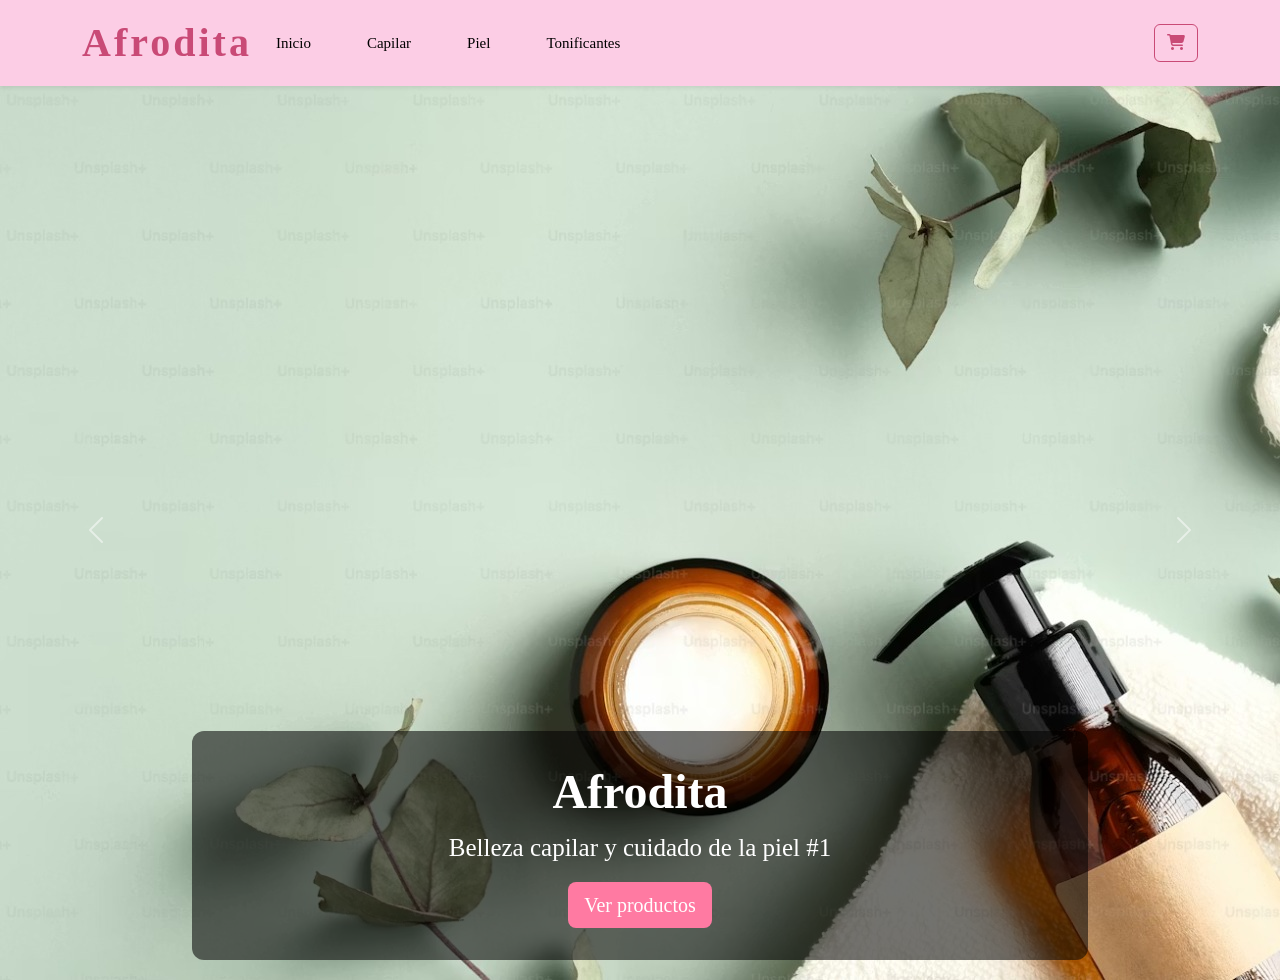
==== index.html @ b43f3bb7 "feat(frontend):Se agrega el hero con un slider funcional en el home, con el framework de Bootstrap" ====
<!DOCTYPE html>
<html lang="es">
  <head>
    <meta charset="UTF-8" />
    <meta name="viewport" content="width=device-width, initial-scale=1.0" />
    <title>Afrodita | Belleza Capilar & Piel</title>
    <link href="https://cdn.jsdelivr.net/npm/bootstrap@5.3.3/dist/css/bootstrap.min.css" rel="stylesheet"/>
    <link rel="stylesheet" href="https://cdnjs.cloudflare.com/ajax/libs/font-awesome/6.5.1/css/all.min.css"/>
    <link rel="stylesheet" href="css/styles.css" />
  </head>
  <body>
    <nav class="navbar navbar-expand-lg fixed-top navbar-afrodita shadow-sm">
     <div class="container">
       <a class="navbar-brand" href="#">Afrodita</a>
         <button class="navbar-toggler" type="button" data-bs-toggle="collapse" data-bs-target="#navbarAfrodita" aria-controls="navbarAfrodita" aria-expanded="false" aria-label="Toggle navigation">
          <span class="navbar-toggler-icon"></span>
         </button>

       <div class="collapse navbar-collapse" id="navbarAfrodita">
        <ul class="navbar-nav me-auto mb-2 mb-lg-0">
           <li class="nav-item">
            <a class="nav-link active" href="#">Inicio</a>
          </li>
           <li class="nav-item">
            <a class="nav-link" href="#">Capilar</a>
           </li>
           <li class="nav-item">
            <a class="nav-link" href="#">Piel</a>
           </li>
           <li class="nav-item">
            <a class="nav-link" href="#">Tonificantes</a>
           </li>
      </ul>
      <button class="btn btn-cart"><i class="fa-solid fa-cart-shopping"></i></button>
    </div>
  </div>
</nav>

<header class="hero-afrodita">
  <div id="afroditaCarousel" class="carousel slide" data-bs-ride="carousel">
    <div class="carousel-inner">
      <div class="carousel-item active">
        <img src="assets/slider2.jpeg" class="d-block w-100" alt="Belleza capilar Afrodita">
        <div class="carousel-caption d-none d-md-block">
          <h1>Afrodita</h1>
          <p>Belleza capilar y cuidado de la piel #1</p>
          <a href="#" class="btn btn-primary btn-lg">Ver productos</a>
        </div>
      </div>

      <div class="carousel-item">
        <img src="assets/Slider1.jpeg" class="d-block w-100" alt="Productos naturales">
        <div class="carousel-caption d-none d-md-block">
          <h2>Rutinas que transforman</h2>
          <p>Ingredientes naturales y resultados reales</p>
        </div>
      </div>

    </div>

    <button class="carousel-control-prev" type="button" data-bs-target="#afroditaCarousel" data-bs-slide="prev">
      <span class="carousel-control-prev-icon"></span>
    </button>

    <button class="carousel-control-next" type="button" data-bs-target="#afroditaCarousel" data-bs-slide="next">
      <span class="carousel-control-next-icon"></span>
    </button>

  </div>
</header>


    <script src=""></script>
  <script src="https://cdn.jsdelivr.net/npm/bootstrap@5.3.3/dist/js/bootstrap.bundle.min.js"></script>
  </body>
</html>
---- css/styles.css ----
body {
  padding-top: 80px; 
  font-family:Georgia, 'Times New Roman', Times, serif;
}

.navbar-afrodita {
  background-color: #fccde5;
}

.navbar-afrodita .navbar-brand {
  font-size: 40px;
  font-weight: 700;
  color: #c94a76;
  letter-spacing: 3px;
}

.navbar-afrodita .navbar-brand:hover {
  color: #c94a76;
}
.navbar-afrodita .nav-link {
  font-size: 15px;
  font-weight: 500;
  color: #000;
  margin-right: 40px; 
}

.navbar-afrodita .nav-link:hover {
  color: #c94a76;
}

.btn-cart {
  border: 1px solid #c94a76;
  color: #c94a76;
}

.btn-cart:hover {
  background-color: #a61e4d;
  color: #fff;
}

.hero-afrodita img {
  height: 900px;
  object-fit: cover;
}

.carousel-caption {
  background: rgba(0, 0, 0, 0.55);
  padding: 2rem;
  border-radius: 12px;
}

.carousel-caption h1,
.carousel-caption h2 {
  font-size: 3rem;
  font-weight: 700;
}

.carousel-caption p {
  font-size: 25px;
}

.btn-primary {
  background-color: #ff7aa2;
  border: none;
}

.btn-primary:hover {
  background-color: #fccde5;
  color: #000;
}
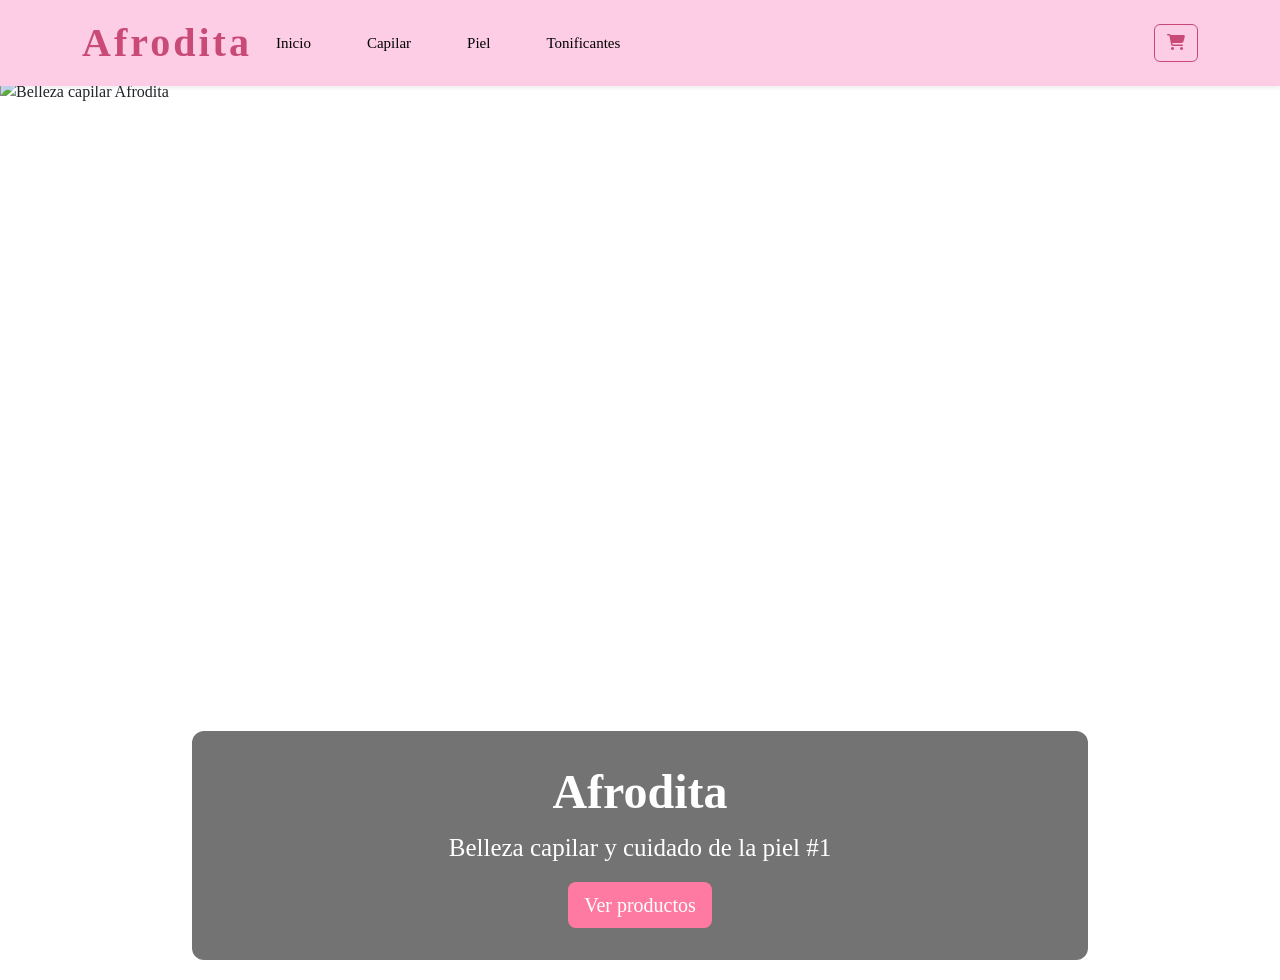
==== commit ffe1fd6c: "feat(frontend): modificación de estilos" ====
--- a/index.html
+++ b/index.html
@@ -40,7 +40,7 @@
   <div id="afroditaCarousel" class="carousel slide" data-bs-ride="carousel">
     <div class="carousel-inner">
       <div class="carousel-item active">
-        <img src="assets/slider2.jpeg" class="d-block w-100" alt="Belleza capilar Afrodita">
+        <img src="" class="d-block w-100" alt="Belleza capilar Afrodita">
         <div class="carousel-caption d-none d-md-block">
           <h1>Afrodita</h1>
           <p>Belleza capilar y cuidado de la piel #1</p>
@@ -53,6 +53,7 @@
         <div class="carousel-caption d-none d-md-block">
           <h2>Rutinas que transforman</h2>
           <p>Ingredientes naturales y resultados reales</p>
+          <a href="#" class="btn btn-primary btn-lg">Ver productos</a>
         </div>
       </div>
 
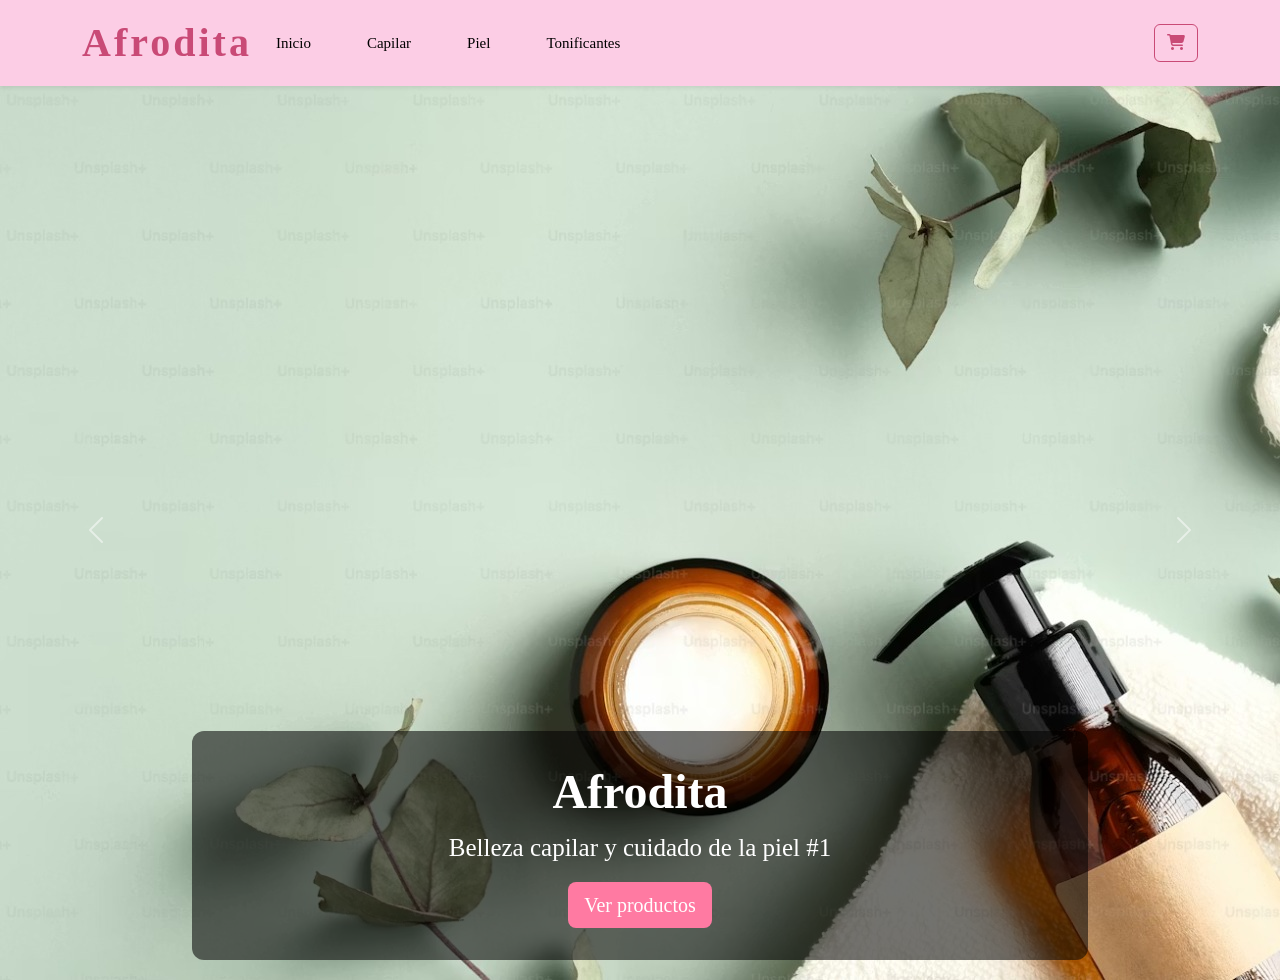
==== commit 6ffe1ad7: "feat(frontend):se agrega imagees en el index del hero" ====
--- a/index.html
+++ b/index.html
@@ -40,7 +40,7 @@
   <div id="afroditaCarousel" class="carousel slide" data-bs-ride="carousel">
     <div class="carousel-inner">
       <div class="carousel-item active">
-        <img src="" class="d-block w-100" alt="Belleza capilar Afrodita">
+        <img src="assets/slider2.jpeg" class="d-block w-100" alt="Belleza capilar Afrodita">
         <div class="carousel-caption d-none d-md-block">
           <h1>Afrodita</h1>
           <p>Belleza capilar y cuidado de la piel #1</p>
@@ -49,7 +49,7 @@
       </div>
 
       <div class="carousel-item">
-        <img src="assets/Slider1.jpeg" class="d-block w-100" alt="Productos naturales">
+        <img src="assets/slider1.jpeg" class="d-block w-100" alt="Productos naturales">
         <div class="carousel-caption d-none d-md-block">
           <h2>Rutinas que transforman</h2>
           <p>Ingredientes naturales y resultados reales</p>
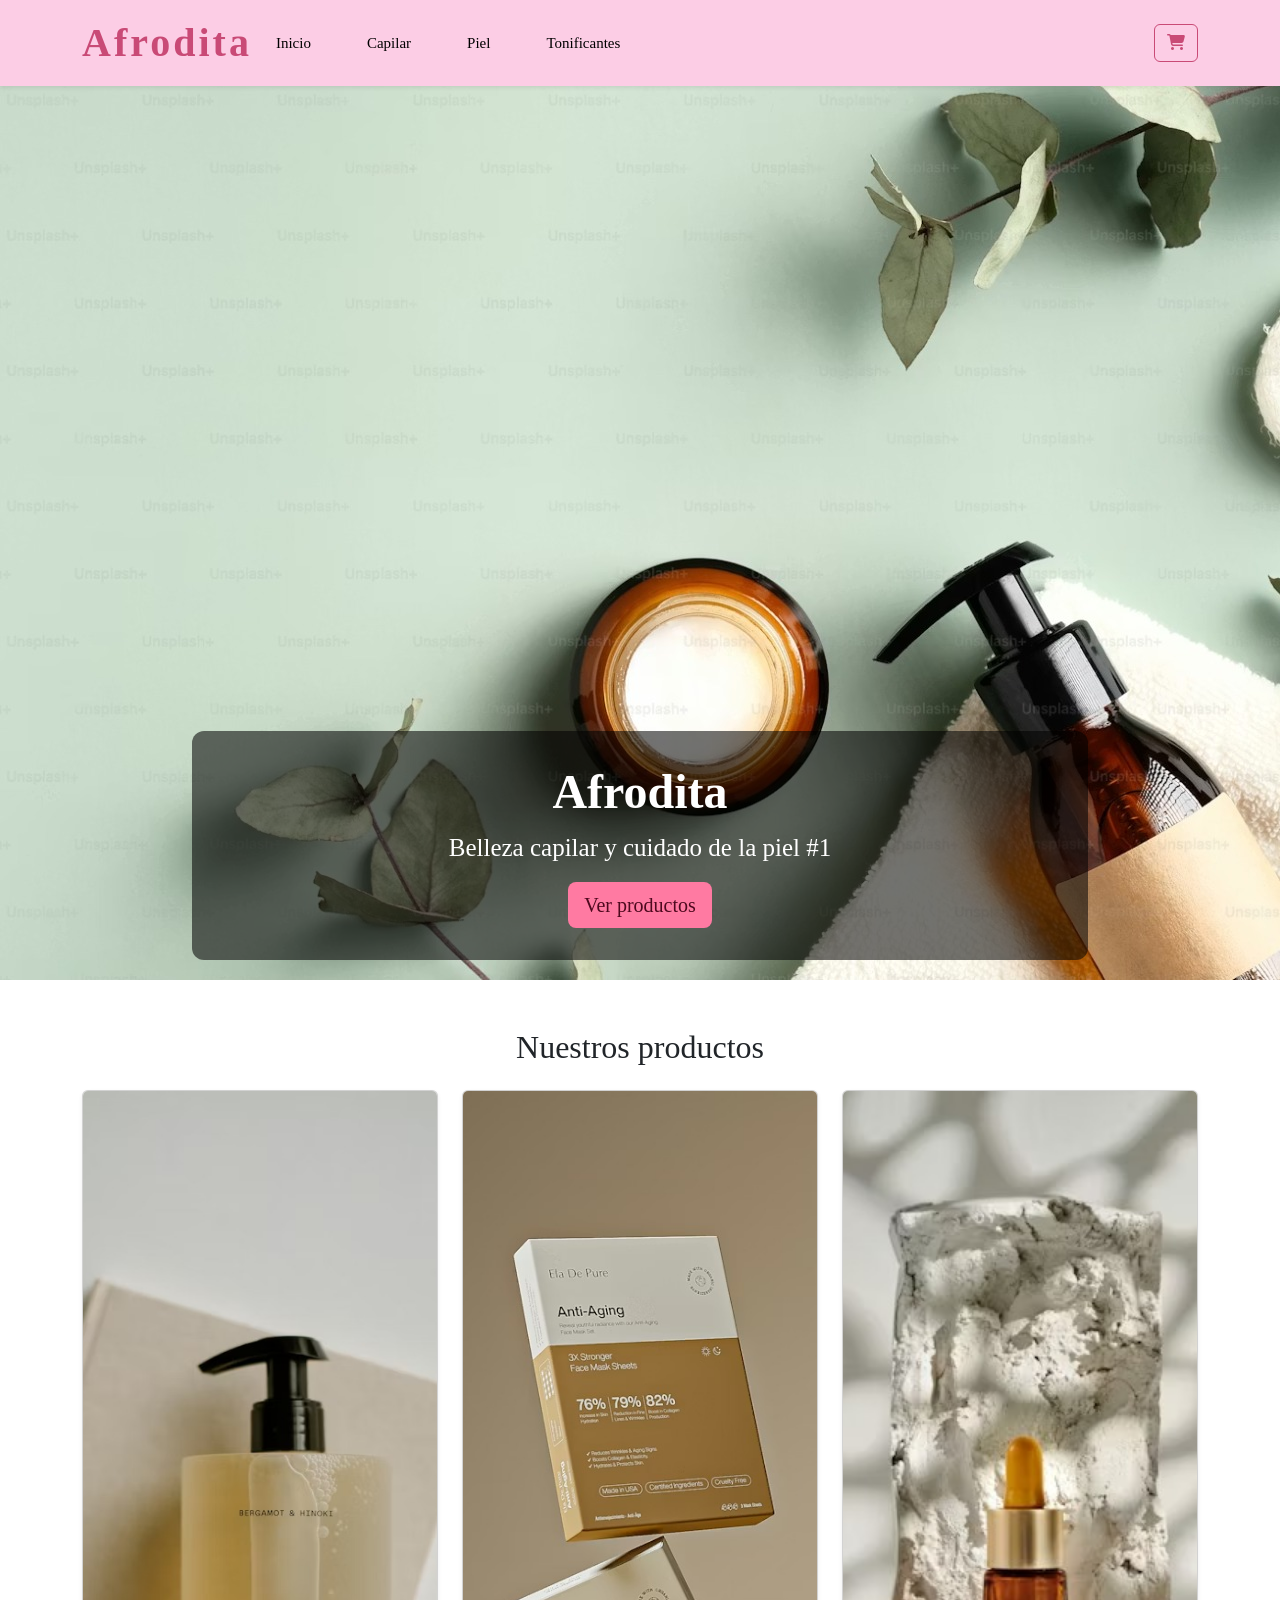
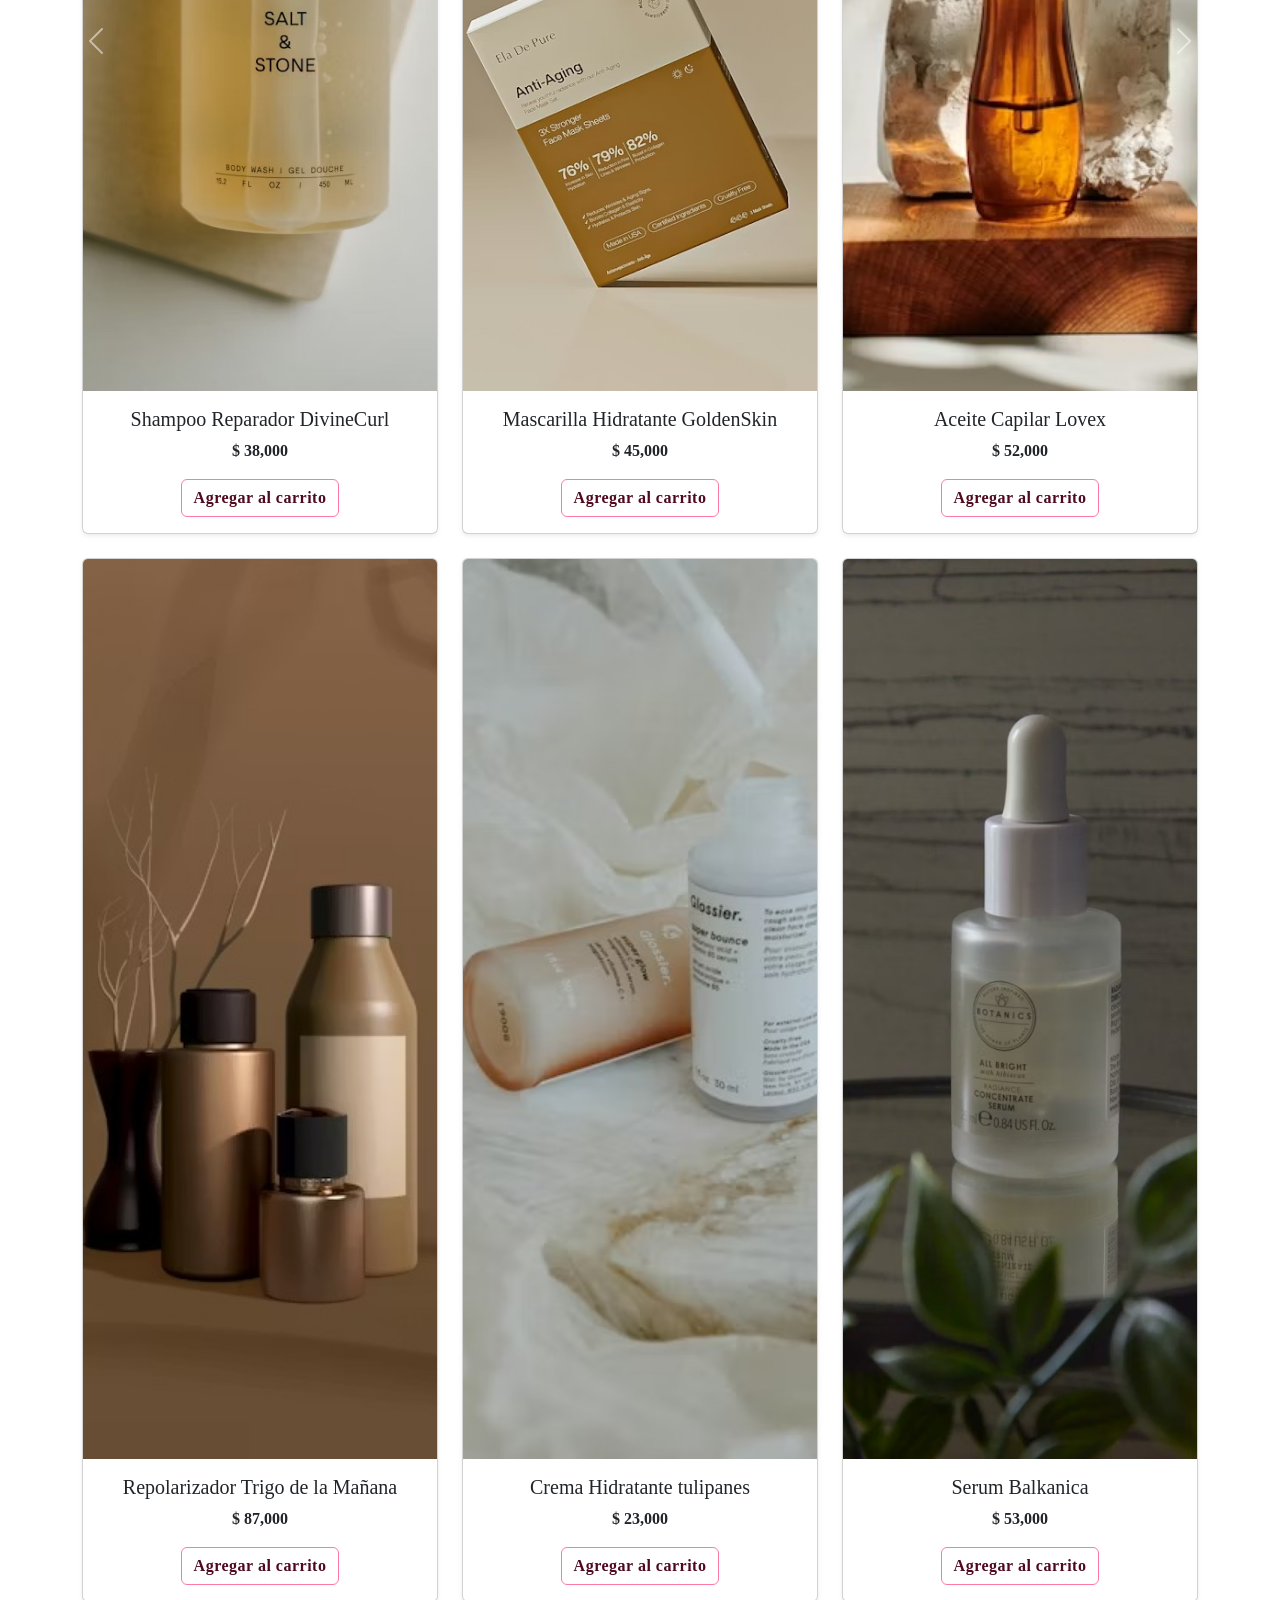
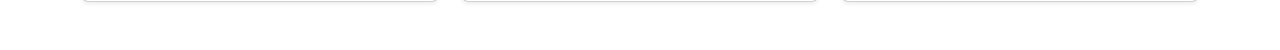
==== commit c115171f: "feat(productos): renderizado dinámico de productos con módulos JS, DOM y assets" ====
--- a/index.html
+++ b/index.html
@@ -44,7 +44,7 @@
         <div class="carousel-caption d-none d-md-block">
           <h1>Afrodita</h1>
           <p>Belleza capilar y cuidado de la piel #1</p>
-          <a href="#" class="btn btn-primary btn-lg">Ver productos</a>
+          <a href="#" class="btn btn-primary btn-lg ">Ver productos</a>
         </div>
       </div>
 
@@ -58,20 +58,27 @@
       </div>
 
     </div>
-
     <button class="carousel-control-prev" type="button" data-bs-target="#afroditaCarousel" data-bs-slide="prev">
       <span class="carousel-control-prev-icon"></span>
     </button>
-
     <button class="carousel-control-next" type="button" data-bs-target="#afroditaCarousel" data-bs-slide="next">
       <span class="carousel-control-next-icon"></span>
     </button>
+    <section class="container my-5">
+  <h2 class="text-center mb-4">Nuestros productos</h2>
+
+  <div id="productos-container" class="row g-4">
+  </div>
+</section>
+
 
   </div>
 </header>
 
 
-    <script src=""></script>
-  <script src="https://cdn.jsdelivr.net/npm/bootstrap@5.3.3/dist/js/bootstrap.bundle.min.js"></script>
+   <script src="js/data.js"></script>
+   <script src="js/productos.js"></script>
+   <script src="js/app.js"></script>
+   <script src="https://cdn.jsdelivr.net/npm/bootstrap@5.3.3/dist/js/bootstrap.bundle.min.js"></script>
   </body>
 </html>
--- a/css/styles.css
+++ b/css/styles.css
@@ -63,9 +63,26 @@
 .btn-primary {
   background-color: #ff7aa2;
   border: none;
+  color: #4e091e;
+  font-weight: 400;
+   transition: all 0.3s ease;
 }
 
 .btn-primary:hover {
   background-color: #fccde5;
   color: #000;
 }
+.btn-afrodita {
+  border-color: #ff7aa2;
+  color: #4e091e;
+  font-weight: 600;
+  letter-spacing: 0.5px;
+  transition: all 0.3s ease;
+}
+
+.btn-afrodita:hover {
+  background-color: #ff7aa2;
+  color: #ffffff;
+  border-color: #ff7aa2;
+  transform: translateY(-2px);
+}
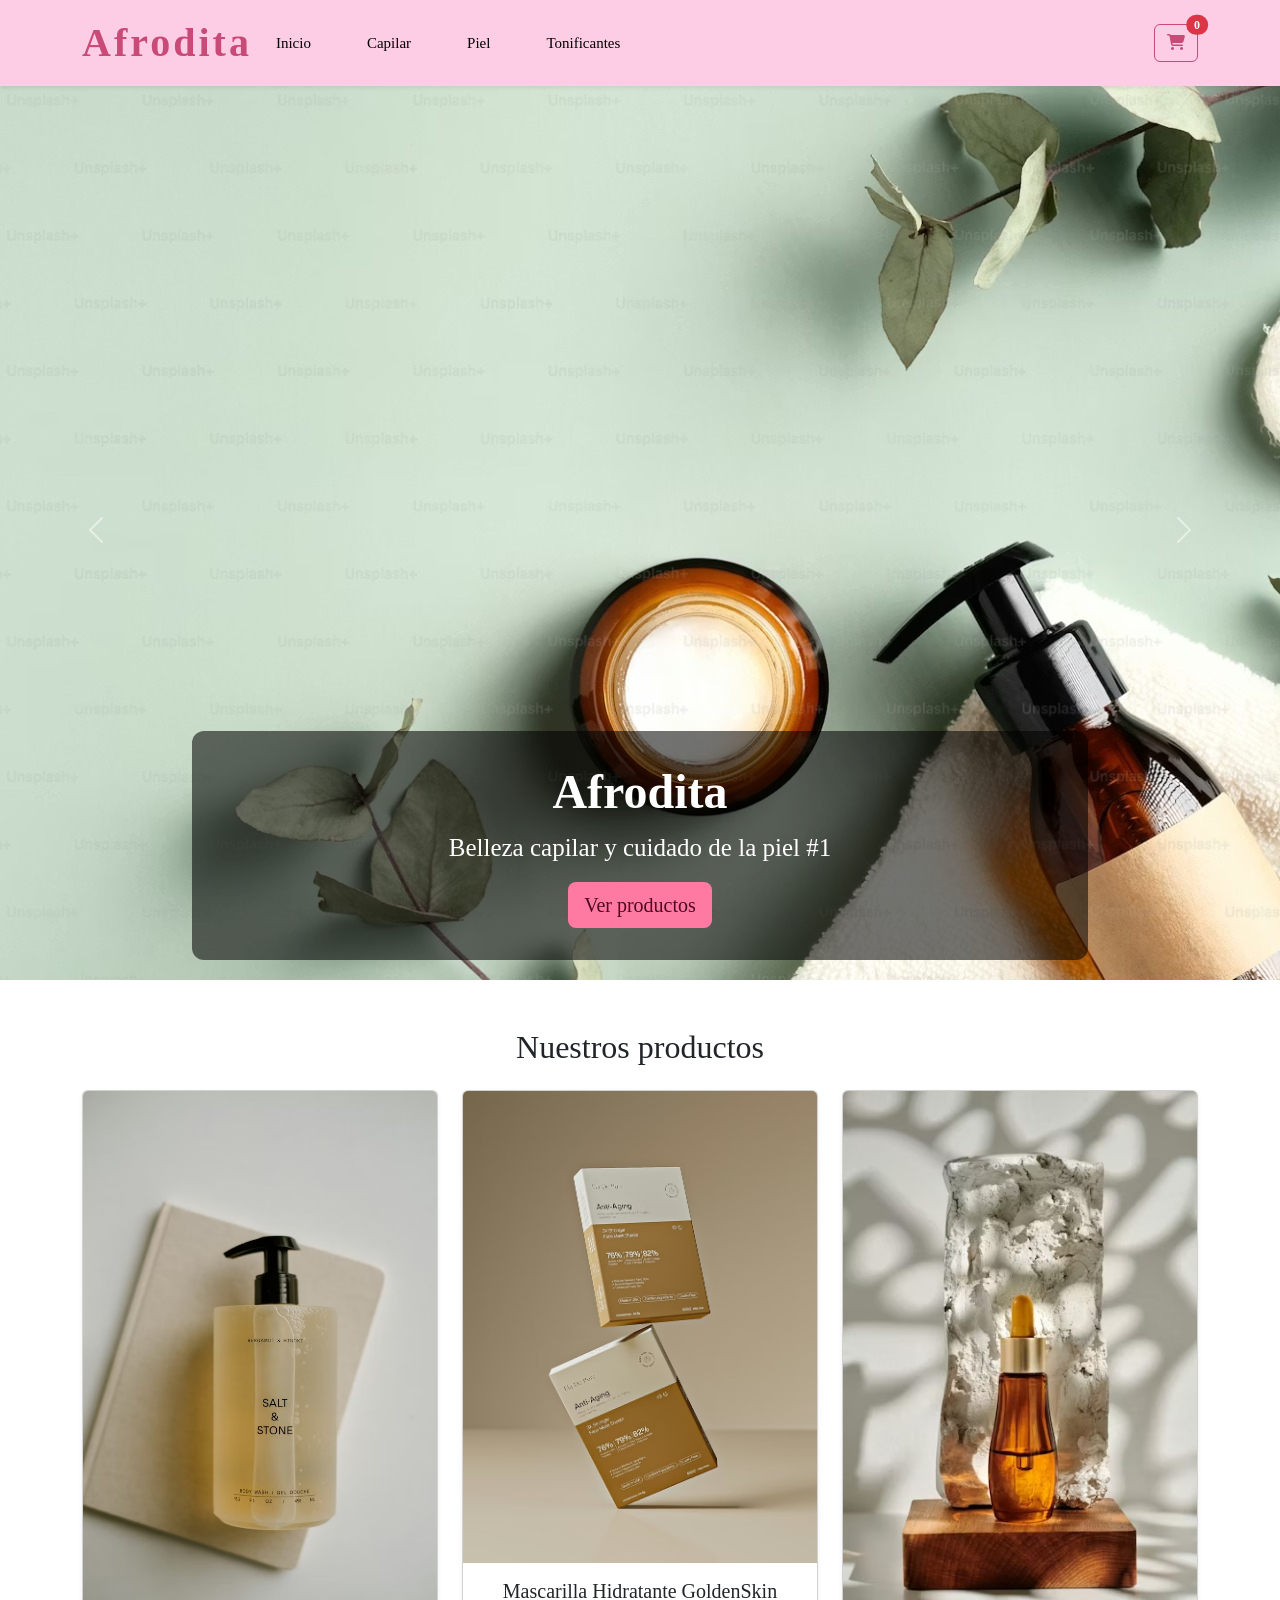
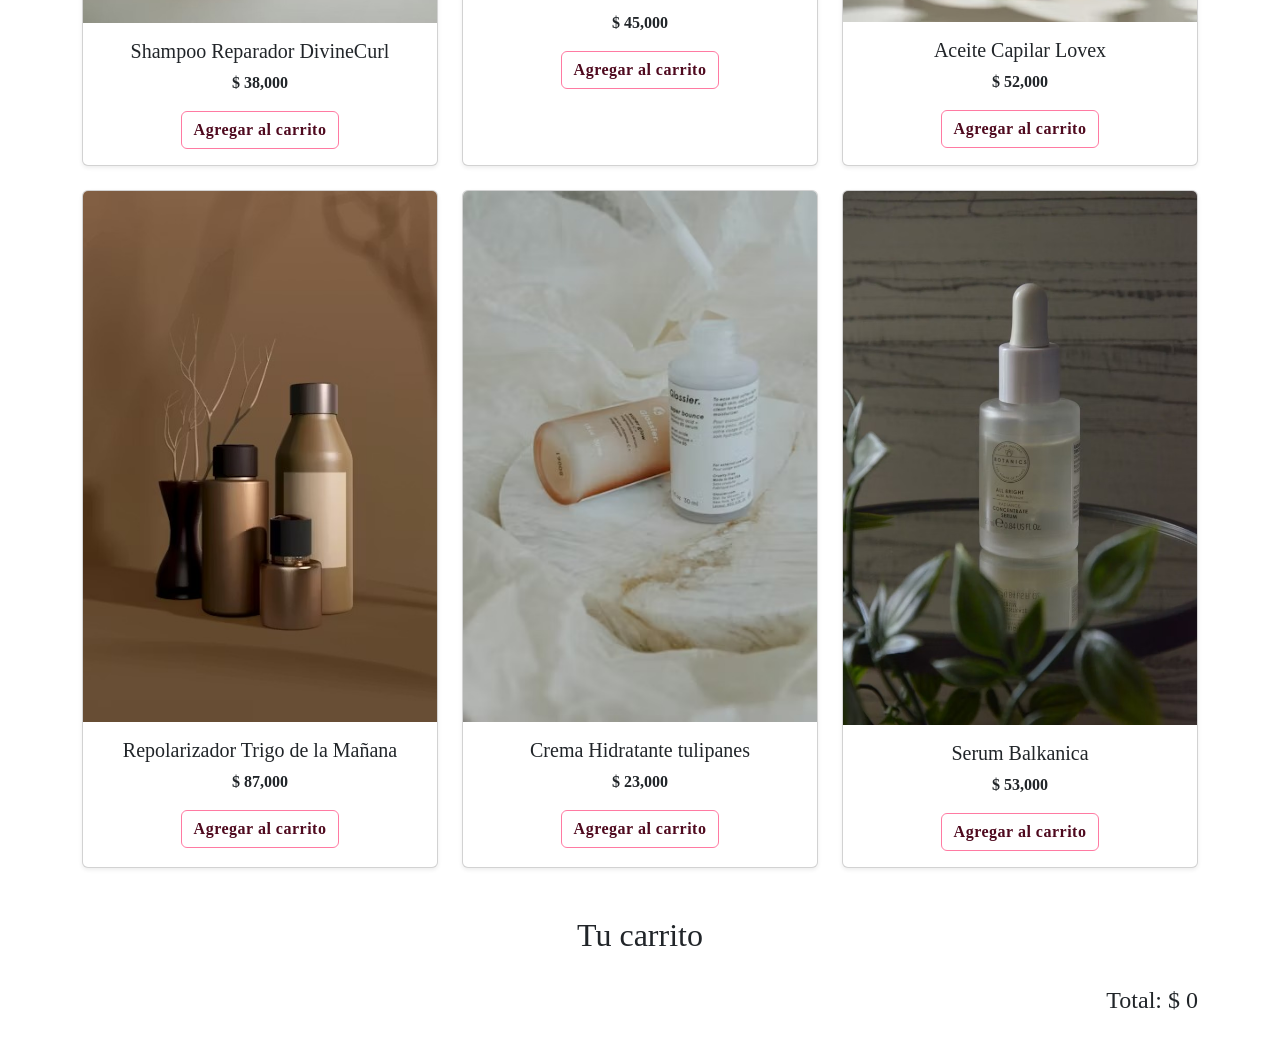
==== commit 1b5c9cb3: "feat: renderizar carrito con localStorage y contador" ====
--- a/index.html
+++ b/index.html
@@ -1,84 +1,142 @@
 <!DOCTYPE html>
 <html lang="es">
-  <head>
-    <meta charset="UTF-8" />
-    <meta name="viewport" content="width=device-width, initial-scale=1.0" />
-    <title>Afrodita | Belleza Capilar & Piel</title>
-    <link href="https://cdn.jsdelivr.net/npm/bootstrap@5.3.3/dist/css/bootstrap.min.css" rel="stylesheet"/>
-    <link rel="stylesheet" href="https://cdnjs.cloudflare.com/ajax/libs/font-awesome/6.5.1/css/all.min.css"/>
-    <link rel="stylesheet" href="css/styles.css" />
-  </head>
-  <body>
-    <nav class="navbar navbar-expand-lg fixed-top navbar-afrodita shadow-sm">
-     <div class="container">
-       <a class="navbar-brand" href="#">Afrodita</a>
-         <button class="navbar-toggler" type="button" data-bs-toggle="collapse" data-bs-target="#navbarAfrodita" aria-controls="navbarAfrodita" aria-expanded="false" aria-label="Toggle navigation">
-          <span class="navbar-toggler-icon"></span>
-         </button>
+<head>
+  <meta charset="UTF-8" />
+  <meta name="viewport" content="width=device-width, initial-scale=1.0" />
+  <title>Afrodita | Belleza Capilar & Piel</title>
+  <link href="https://cdn.jsdelivr.net/npm/bootstrap@5.3.3/dist/css/bootstrap.min.css" rel="stylesheet"/>
+  <link rel="stylesheet" href="https://cdnjs.cloudflare.com/ajax/libs/font-awesome/6.5.1/css/all.min.css"/>
+  <link rel="stylesheet" href="css/styles.css" />
+</head>
 
-       <div class="collapse navbar-collapse" id="navbarAfrodita">
+<body>
+  <!-- NAVBAR -->
+  <nav class="navbar navbar-expand-lg fixed-top navbar-afrodita shadow-sm">
+    <div class="container">
+      <a class="navbar-brand" href="#">Afrodita</a>
+
+      <button
+        class="navbar-toggler"
+        type="button"
+        data-bs-toggle="collapse"
+        data-bs-target="#navbarAfrodita"
+        aria-controls="navbarAfrodita"
+        aria-expanded="false"
+        aria-label="Toggle navigation"
+      >
+        <span class="navbar-toggler-icon"></span>
+      </button>
+
+      <div class="collapse navbar-collapse" id="navbarAfrodita">
         <ul class="navbar-nav me-auto mb-2 mb-lg-0">
-           <li class="nav-item">
+          <li class="nav-item">
             <a class="nav-link active" href="#">Inicio</a>
           </li>
-           <li class="nav-item">
+          <li class="nav-item">
             <a class="nav-link" href="#">Capilar</a>
-           </li>
-           <li class="nav-item">
+          </li>
+          <li class="nav-item">
             <a class="nav-link" href="#">Piel</a>
-           </li>
-           <li class="nav-item">
+          </li>
+          <li class="nav-item">
             <a class="nav-link" href="#">Tonificantes</a>
-           </li>
-      </ul>
-      <button class="btn btn-cart"><i class="fa-solid fa-cart-shopping"></i></button>
+          </li>
+        </ul>
+
+        <!-- BOTÓN CARRITO CON CONTADOR -->
+        <button class="btn btn-cart position-relative">
+          <i class="fa-solid fa-cart-shopping"></i>
+          <span
+            id="cart-count"
+            class="position-absolute top-0 start-100 translate-middle badge rounded-pill bg-danger"
+          >
+            0
+          </span>
+        </button>
+      </div>
     </div>
-  </div>
-</nav>
+  </nav>
 
-<header class="hero-afrodita">
-  <div id="afroditaCarousel" class="carousel slide" data-bs-ride="carousel">
-    <div class="carousel-inner">
-      <div class="carousel-item active">
-        <img src="assets/slider2.jpeg" class="d-block w-100" alt="Belleza capilar Afrodita">
-        <div class="carousel-caption d-none d-md-block">
-          <h1>Afrodita</h1>
-          <p>Belleza capilar y cuidado de la piel #1</p>
-          <a href="#" class="btn btn-primary btn-lg ">Ver productos</a>
+  <!-- HERO / CAROUSEL -->
+  <header class="hero-afrodita">
+    <div id="afroditaCarousel" class="carousel slide" data-bs-ride="carousel">
+      <div class="carousel-inner">
+        <div class="carousel-item active">
+          <img
+            src="assets/slider2.jpeg"
+            class="d-block w-100"
+            alt="Belleza capilar Afrodita"
+          />
+          <div class="carousel-caption d-none d-md-block">
+            <h1>Afrodita</h1>
+            <p>Belleza capilar y cuidado de la piel #1</p>
+            <a href="#productos" class="btn btn-primary btn-lg">
+              Ver productos
+            </a>
+          </div>
+        </div>
+
+        <div class="carousel-item">
+          <img
+            src="assets/slider1.jpeg"
+            class="d-block w-100"
+            alt="Productos naturales"
+          />
+          <div class="carousel-caption d-none d-md-block">
+            <h2>Rutinas que transforman</h2>
+            <p>Ingredientes naturales y resultados reales</p>
+            <a href="#productos" class="btn btn-primary btn-lg">
+              Ver productos
+            </a>
+          </div>
         </div>
       </div>
 
-      <div class="carousel-item">
-        <img src="assets/slider1.jpeg" class="d-block w-100" alt="Productos naturales">
-        <div class="carousel-caption d-none d-md-block">
-          <h2>Rutinas que transforman</h2>
-          <p>Ingredientes naturales y resultados reales</p>
-          <a href="#" class="btn btn-primary btn-lg">Ver productos</a>
-        </div>
-      </div>
+      <button
+        class="carousel-control-prev"
+        type="button"
+        data-bs-target="#afroditaCarousel"
+        data-bs-slide="prev"
+      >
+        <span class="carousel-control-prev-icon"></span>
+      </button>
 
+      <button
+        class="carousel-control-next"
+        type="button"
+        data-bs-target="#afroditaCarousel"
+        data-bs-slide="next"
+      >
+        <span class="carousel-control-next-icon"></span>
+      </button>
     </div>
-    <button class="carousel-control-prev" type="button" data-bs-target="#afroditaCarousel" data-bs-slide="prev">
-      <span class="carousel-control-prev-icon"></span>
-    </button>
-    <button class="carousel-control-next" type="button" data-bs-target="#afroditaCarousel" data-bs-slide="next">
-      <span class="carousel-control-next-icon"></span>
-    </button>
-    <section class="container my-5">
-  <h2 class="text-center mb-4">Nuestros productos</h2>
+  </header>
 
-  <div id="productos-container" class="row g-4">
-  </div>
-</section>
+  <!-- PRODUCTOS -->
+  <section class="container my-5" id="productos">
+    <h2 class="text-center mb-4">Nuestros productos</h2>
+    <div id="productos-container" class="row g-4"></div>
+  </section>
 
+  <!-- CARRITO -->
+  <section class="container my-5" id="carrito-section">
+    <h2 class="text-center mb-4">Tu carrito</h2>
 
-  </div>
-</header>
+    <div id="carrito-container" class="row g-3"></div>
 
+    <div class="text-end mt-4">
+      <h4>Total: $ <span id="carrito-total">0</span></h4>
+    </div>
+  </section>
 
-   <script src="js/data.js"></script>
-   <script src="js/productos.js"></script>
-   <script src="js/app.js"></script>
-   <script src="https://cdn.jsdelivr.net/npm/bootstrap@5.3.3/dist/js/bootstrap.bundle.min.js"></script>
-  </body>
+  
+  <script src="js/data.js"></script>
+  <script src="js/cart.js"></script>
+  <script src="js/productos.js"></script>
+  <script src="js/app.js"></script>
+
+  <script
+    src="https://cdn.jsdelivr.net/npm/bootstrap@5.3.3/dist/js/bootstrap.bundle.min.js"
+  ></script>
+</body>
 </html>
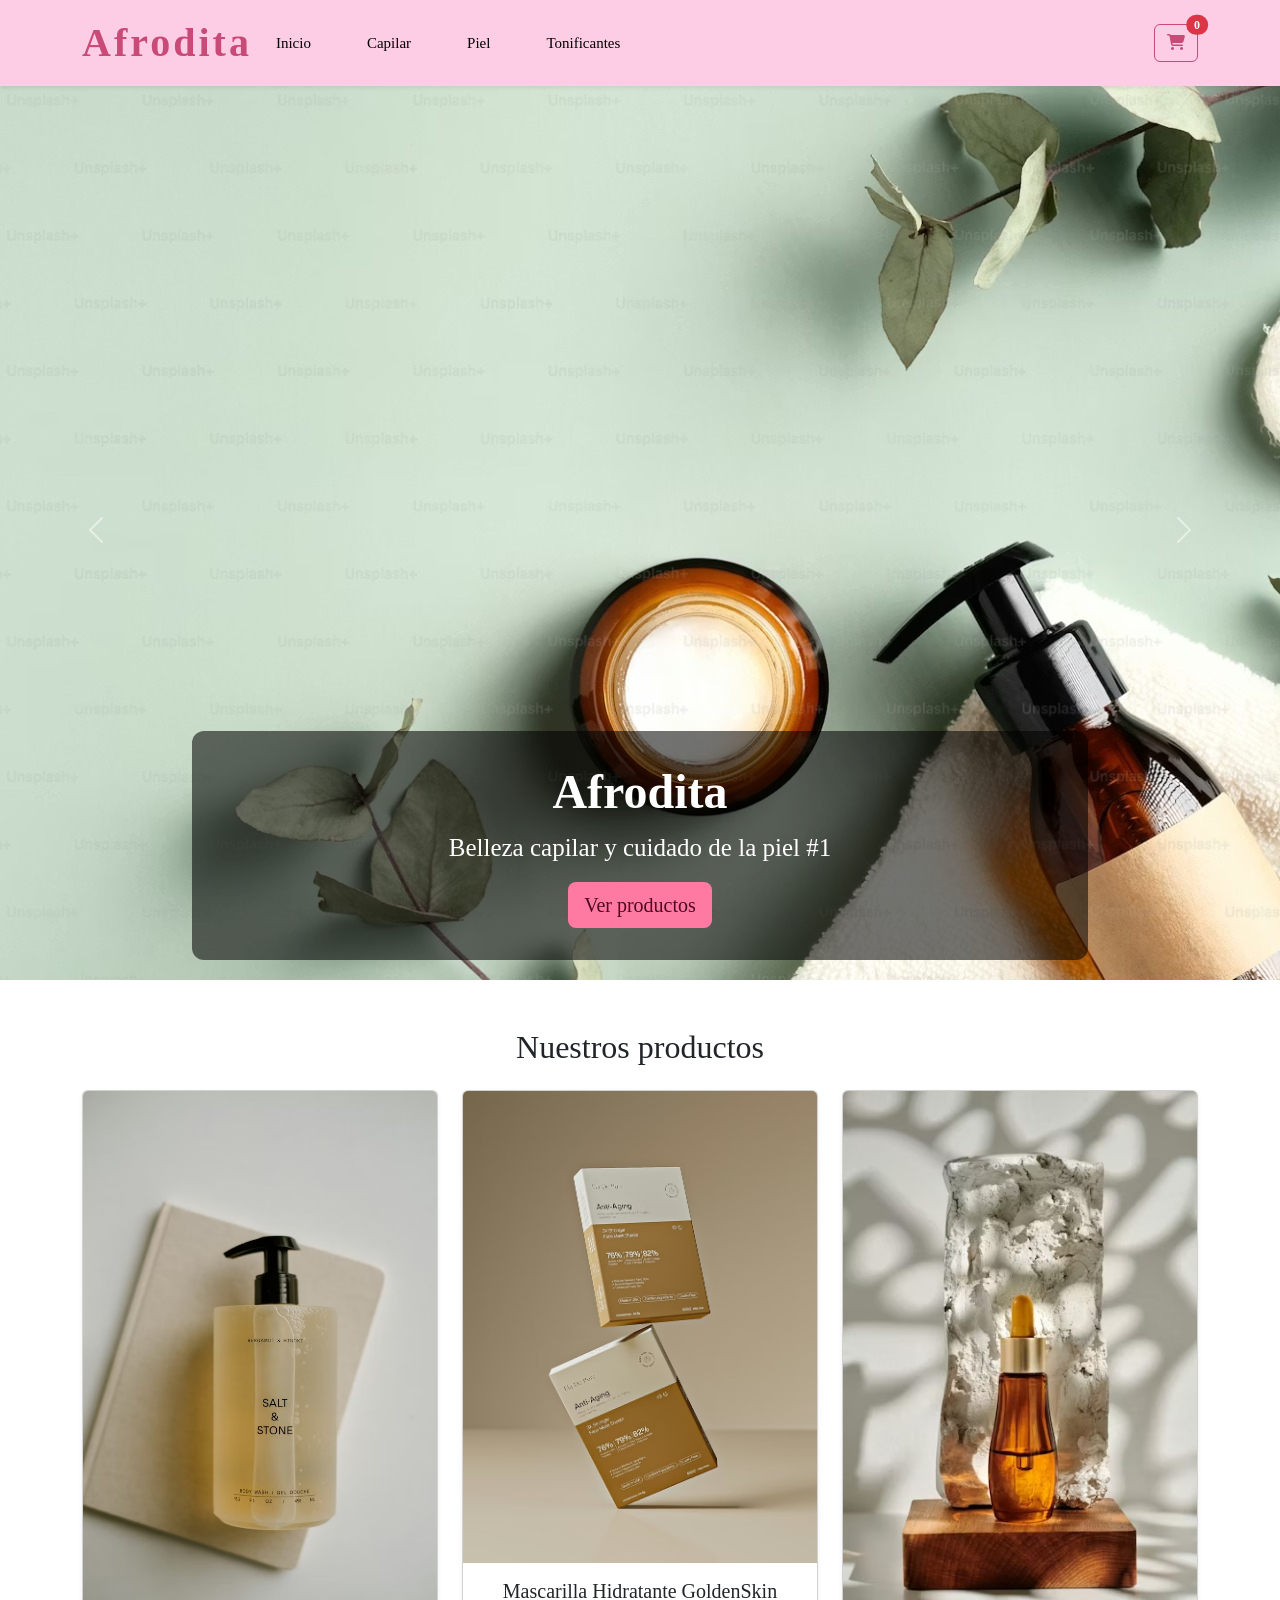
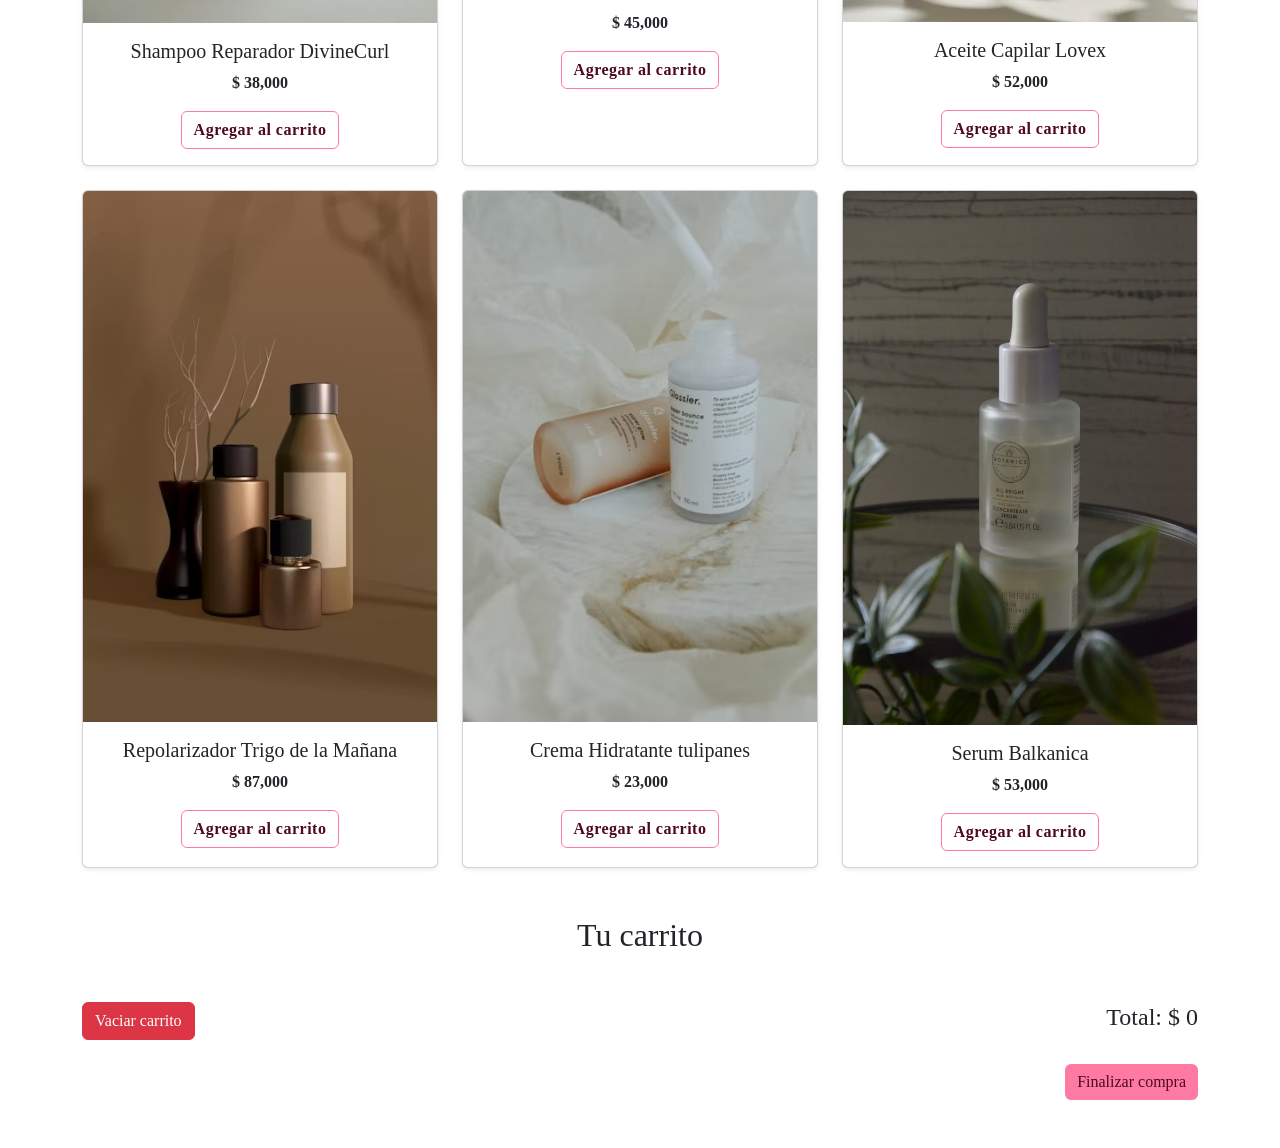
==== commit b18aca95: "feat(cart):Se añaden a cada producto del carrito los controles de cantidad, eliminar del carrito y v" ====
--- a/index.html
+++ b/index.html
@@ -1,142 +1,118 @@
 <!DOCTYPE html>
 <html lang="es">
-<head>
-  <meta charset="UTF-8" />
-  <meta name="viewport" content="width=device-width, initial-scale=1.0" />
-  <title>Afrodita | Belleza Capilar & Piel</title>
-  <link href="https://cdn.jsdelivr.net/npm/bootstrap@5.3.3/dist/css/bootstrap.min.css" rel="stylesheet"/>
-  <link rel="stylesheet" href="https://cdnjs.cloudflare.com/ajax/libs/font-awesome/6.5.1/css/all.min.css"/>
-  <link rel="stylesheet" href="css/styles.css" />
-</head>
+  <head>
+    <meta charset="UTF-8" />
+    <meta name="viewport" content="width=device-width, initial-scale=1.0" />
+    <title>Afrodita | Belleza Capilar & Piel</title>
+    <link
+      href="https://cdn.jsdelivr.net/npm/bootstrap@5.3.3/dist/css/bootstrap.min.css" rel="stylesheet"/>
+    <link rel="stylesheet" href="https://cdnjs.cloudflare.com/ajax/libs/font-awesome/6.5.1/css/all.min.css"/>
+    <link rel="stylesheet" href="css/styles.css" />
+  </head>
+  <body>
+    <nav class="navbar navbar-expand-lg fixed-top navbar-afrodita shadow-sm">
+      <div class="container">
+        <a class="navbar-brand" href="#">Afrodita</a>
 
-<body>
-  <!-- NAVBAR -->
-  <nav class="navbar navbar-expand-lg fixed-top navbar-afrodita shadow-sm">
-    <div class="container">
-      <a class="navbar-brand" href="#">Afrodita</a>
+        <button class="navbar-toggler" type="button" data-bs-toggle="collapse" data-bs-target="#navbarAfrodita" aria-controls="navbarAfrodita"
+          aria-expanded="false" aria-label="Toggle navigation">
+          <span class="navbar-toggler-icon"></span>
+        </button>
 
-      <button
-        class="navbar-toggler"
-        type="button"
-        data-bs-toggle="collapse"
-        data-bs-target="#navbarAfrodita"
-        aria-controls="navbarAfrodita"
-        aria-expanded="false"
-        aria-label="Toggle navigation"
-      >
-        <span class="navbar-toggler-icon"></span>
-      </button>
+        <div class="collapse navbar-collapse" id="navbarAfrodita">
+          <ul class="navbar-nav me-auto mb-2 mb-lg-0">
+            <li class="nav-item">
+              <a class="nav-link active" href="#">Inicio</a>
+            </li>
+            <li class="nav-item">
+              <a class="nav-link" href="#">Capilar</a>
+            </li>
+            <li class="nav-item">
+              <a class="nav-link" href="#">Piel</a>
+            </li>
+            <li class="nav-item">
+              <a class="nav-link" href="#">Tonificantes</a>
+            </li>
+          </ul>
 
-      <div class="collapse navbar-collapse" id="navbarAfrodita">
-        <ul class="navbar-nav me-auto mb-2 mb-lg-0">
-          <li class="nav-item">
-            <a class="nav-link active" href="#">Inicio</a>
-          </li>
-          <li class="nav-item">
-            <a class="nav-link" href="#">Capilar</a>
-          </li>
-          <li class="nav-item">
-            <a class="nav-link" href="#">Piel</a>
-          </li>
-          <li class="nav-item">
-            <a class="nav-link" href="#">Tonificantes</a>
-          </li>
-        </ul>
+          <!-- BOTÓN CARRITO CON CONTADOR -->
+          <button class="btn btn-cart position-relative">
+            <i class="fa-solid fa-cart-shopping"></i>
+            <span id="cart-count" class="position-absolute top-0 start-100 translate-middle badge rounded-pill bg-danger"></span>
+          </button>
+        </div>
+      </div>
+    </nav>
 
-        <!-- BOTÓN CARRITO CON CONTADOR -->
-        <button class="btn btn-cart position-relative">
-          <i class="fa-solid fa-cart-shopping"></i>
-          <span
-            id="cart-count"
-            class="position-absolute top-0 start-100 translate-middle badge rounded-pill bg-danger"
-          >
-            0
-          </span>
-        </button>
-      </div>
-    </div>
-  </nav>
+    <!-- HERO DEL CARRUSEL -->
+    <header class="hero-afrodita">
+      <div id="afroditaCarousel" class="carousel slide" data-bs-ride="carousel">
+        <div class="carousel-inner">
+          <div class="carousel-item active">
+            <img src="assets/slider2.jpeg" class="d-block w-100" alt="Belleza capilar Afrodita"/>
+            <div class="carousel-caption d-none d-md-block">
+              <h1>Afrodita</h1>
+              <p>Belleza capilar y cuidado de la piel #1</p>
+              <a href="#productos" class="btn btn-primary btn-lg">Ver productos</a>
+            </div>
+          </div>
 
-  <!-- HERO / CAROUSEL -->
-  <header class="hero-afrodita">
-    <div id="afroditaCarousel" class="carousel slide" data-bs-ride="carousel">
-      <div class="carousel-inner">
-        <div class="carousel-item active">
-          <img
-            src="assets/slider2.jpeg"
-            class="d-block w-100"
-            alt="Belleza capilar Afrodita"
-          />
-          <div class="carousel-caption d-none d-md-block">
-            <h1>Afrodita</h1>
-            <p>Belleza capilar y cuidado de la piel #1</p>
-            <a href="#productos" class="btn btn-primary btn-lg">
-              Ver productos
-            </a>
+          <div class="carousel-item">
+            <img
+              src="assets/slider1.jpeg"
+              class="d-block w-100"
+              alt="Productos naturales"
+            />
+            <div class="carousel-caption d-none d-md-block">
+              <h2>Rutinas que transforman</h2>
+              <p>Ingredientes naturales y resultados reales</p>
+              <a href="#productos" class="btn btn-primary btn-lg">
+                Ver productos
+              </a>
+            </div>
           </div>
         </div>
+          
+        <button class="carousel-control-prev" type="button" data-bs-target="#afroditaCarousel" data-bs-slide="prev">
+          <span class="carousel-control-prev-icon"></span>
+        </button>
+        <button class="carousel-control-next" type="button" data-bs-target="#afroditaCarousel" data-bs-slide="next">
+          <span class="carousel-control-next-icon"></span>
+        </button>
+        
+      </div>
+    </header>
 
-        <div class="carousel-item">
-          <img
-            src="assets/slider1.jpeg"
-            class="d-block w-100"
-            alt="Productos naturales"
-          />
-          <div class="carousel-caption d-none d-md-block">
-            <h2>Rutinas que transforman</h2>
-            <p>Ingredientes naturales y resultados reales</p>
-            <a href="#productos" class="btn btn-primary btn-lg">
-              Ver productos
-            </a>
-          </div>
-        </div>
-      </div>
-
-      <button
-        class="carousel-control-prev"
-        type="button"
-        data-bs-target="#afroditaCarousel"
-        data-bs-slide="prev"
-      >
-        <span class="carousel-control-prev-icon"></span>
-      </button>
-
-      <button
-        class="carousel-control-next"
-        type="button"
-        data-bs-target="#afroditaCarousel"
-        data-bs-slide="next"
-      >
-        <span class="carousel-control-next-icon"></span>
-      </button>
-    </div>
-  </header>
-
-  <!-- PRODUCTOS -->
-  <section class="container my-5" id="productos">
-    <h2 class="text-center mb-4">Nuestros productos</h2>
-    <div id="productos-container" class="row g-4"></div>
-  </section>
+    <!-- PRODUCTOS -->
+    <section class="container my-5" id="productos">
+      <h2 class="text-center mb-4">Nuestros productos</h2>
+      <div id="productos-container" class="row g-4"></div>
+    </section>
 
   <!-- CARRITO -->
-  <section class="container my-5" id="carrito-section">
-    <h2 class="text-center mb-4">Tu carrito</h2>
+<section class="container my-5" id="carrito-section">
+  <h2 class="text-center mb-4">Tu carrito</h2>
 
-    <div id="carrito-container" class="row g-3"></div>
+  <div id="carrito-container" class="cart-list"></div>
 
-    <div class="text-end mt-4">
-      <h4>Total: $ <span id="carrito-total">0</span></h4>
-    </div>
-  </section>
+  <div class="d-flex justify-content-between align-items-center mt-4">
+    <button id="vaciar-carrito" class="btn btn-danger">
+      Vaciar carrito
+    </button>
+    <h4>Total: $ <span id="carrito-total">0</span></h4>
+  </div>
 
-  
-  <script src="js/data.js"></script>
-  <script src="js/cart.js"></script>
-  <script src="js/productos.js"></script>
-  <script src="js/app.js"></script>
+  <div class="text-end mt-4">
+    <a href="checkout.html" class="btn btn-primary"> Finalizar compra </a>
+  </div>
+</section>
 
-  <script
-    src="https://cdn.jsdelivr.net/npm/bootstrap@5.3.3/dist/js/bootstrap.bundle.min.js"
-  ></script>
-</body>
+
+    <script src="js/data.js"></script>
+    <script src="js/cart.js"></script>
+    <script src="js/productos.js"></script>
+    <script src="js/app.js"></script>
+
+    <script src="https://cdn.jsdelivr.net/npm/bootstrap@5.3.3/dist/js/bootstrap.bundle.min.js"></script>
+  </body>
 </html>
--- a/css/styles.css
+++ b/css/styles.css
@@ -86,3 +86,76 @@
   border-color: #ff7aa2;
   transform: translateY(-2px);
 }
+
+
+.cart-list {
+  display: flex;
+  flex-direction: column;
+  gap: 15px;
+}
+
+.cart-item {
+  display: grid;
+  grid-template-columns: 1fr auto auto;
+  align-items: center;
+  gap: 15px;
+  padding: 12px 15px;
+  border-radius: 10px;
+  background: #fff5fa;
+  border: 1px solid #f1c6d9;
+}
+
+.cart-info {
+  display: flex;
+  flex-direction: column;
+}
+
+.cart-product-name {
+  margin: 0;
+  font-size: 16px;
+  font-weight: bold;
+}
+
+.cart-product-price {
+  margin: 0;
+  font-size: 14px;
+  color: #777;
+}
+
+.cart-controls {
+  display: flex;
+  align-items: center;
+  gap: 8px;
+}
+
+.btn-qty {
+  background-color: #ff7aa2;
+  border: none;
+  color: #4e091e;
+  font-weight: bold;
+  padding: 4px 10px;
+  border-radius: 6px;
+  cursor: pointer;
+}
+
+.btn-qty:hover {
+  background-color: #fccde5;
+}
+
+.cart-qty {
+  min-width: 20px;
+  text-align: center;
+  font-weight: bold;
+}
+
+.btn-delete {
+  background: none;
+  border: none;
+  font-size: 18px;
+  cursor: pointer;
+  color: #a61e4d;
+}
+
+.btn-delete:hover {
+  color: red;
+}
